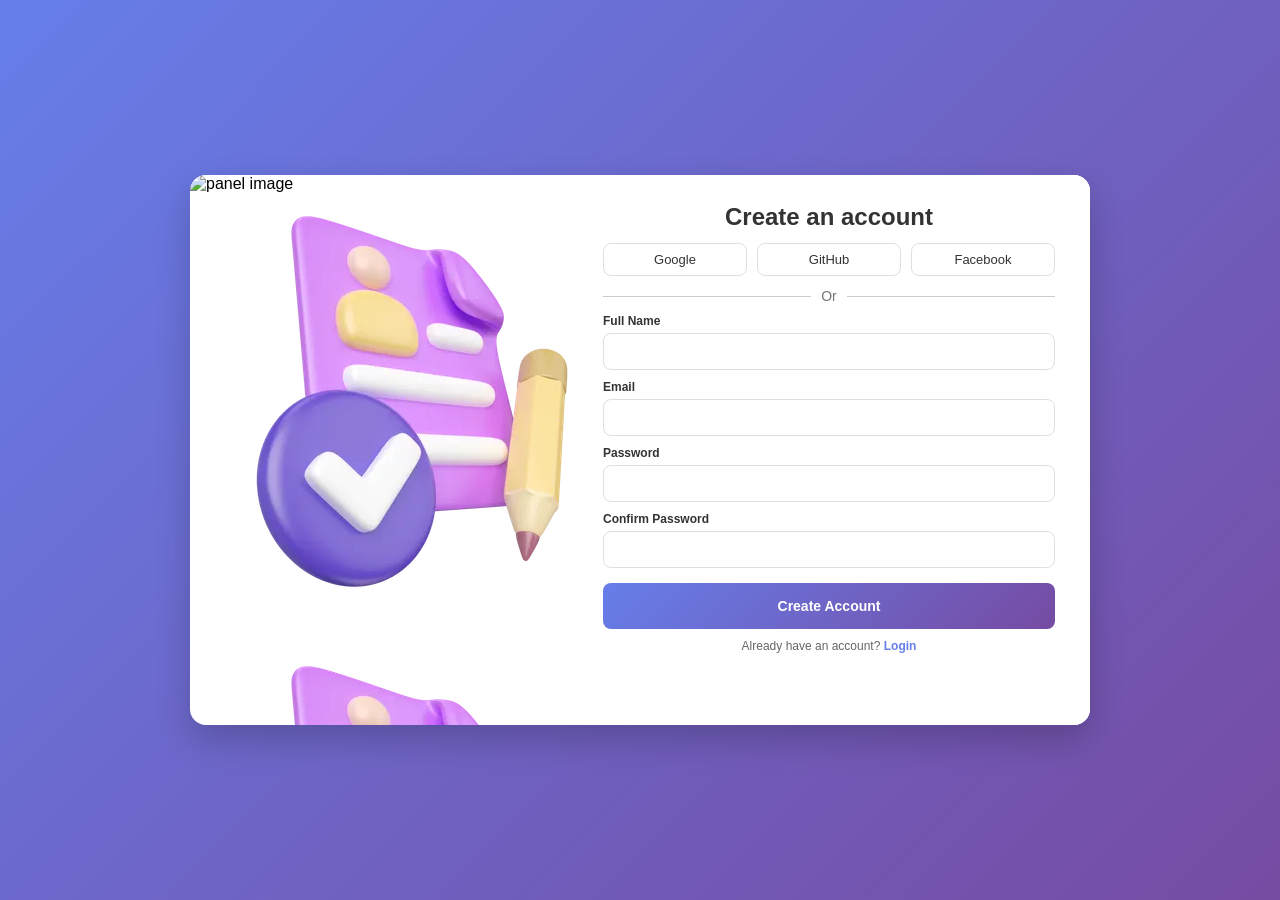
==== Frontend/index.html @ 5c31d9b6 "Register and login page" ====
<!doctype html>
<html lang="en">
  <head>
    <meta charset="UTF-8" />
    <meta name="viewport" content="width=device-width, initial-scale=1.0" />
    <title>Register</title>
    <link rel="stylesheet" href="css/login.css" />
    <link rel="stylesheet" href="css/register.css" />
    <script src="./js/api.js" defer></script>
    <script src="./js/dashboard.js" defer></script>
    <script src="./js/login.js" defer></script>
    <script src="./js/register.js" defer></script>
  </head>
  <body>
    <section class="container" id="container">
      <div class="form-container">

        <div class="form-image">
          <img class="panel-image" src="./image/3d-render-secure-login-password-illustration.jpg" alt="panel image"/>
        </div>
        <div class="register-page">
          <div class="register-heading">
            <h2>Create an account</h2>
          </div>
          <div class="browsers">
            <button class="google"><a href="/auth/google/">Google</a></button>
            <button class="github"><a href="/auth/github/">GitHub</a></button>
            <button class="facebook"><a href="/auth/facebook/">Facebook</a></button>
          </div>
          <div class="divider"><span>Or</span></div>
          <div class="register-form">
            <h5>Full Name</h5>
            <input type="text" class="btn" id="text-field" />
            <span class="error-msg" id="name-error"></span>
            <h5>Email</h5>
            <input type="email" class="btn" id="reg-email-field" />
            <span class="error-msg" id="reg-email-error"></span>
            <h5>Password</h5>
            <div class="password-box">
              <input type="password" class="btn" id="register-password" />
              <i class="eye-icon" data-lucide="eye"></i>
            </div>
            <span class="strength-label" id="strength-label"></span>
            <span class="error-msg" id="reg-password-error"></span>
            <h5>Confirm Password</h5>
            <div class="password-box confirm-password">
              <input type="password" class="btn" id="confirm-password" />
              <i class="eye-icon" data-lucide="eye"></i>
            </div>
            <span class="error-msg" id="confirm-error"></span>
            <button class="confirm-btn">Create Account</button>
            <span class="error-msg" id="register-general-error"></span>
          </div>
          <div class="social-media">
            <p>Already have an account? <a href="#" id="show-login">Login</a></p>
          </div>
        </div>

        <div class="login-page">
          <div class="login-heading">
            <h2>Login</h2>
          </div>
          <div class="login-form">
            <h5>Email</h5>
            <input type="email" class="btn" id="login-email-field" />
            <span class="error-msg" id="login-email-error"></span>
            <h5>Password</h5>
            <div class="password-box">
              <input type="password" class="btn" id="login-password" />
              <i class="eye-icon" data-lucide="eye"></i>
            </div>
            <span class="error-msg" id="login-password-error"></span>
            <a href="#">Forgot password?</a>
            <button class="confirm-btn">Login now</button>
            <span class="error-msg" id="login-general-error"></span>
            <span class="error-msg" id="login-rate-error"></span>
          </div>
          <div class="sign-up-btn">
            <p>Don't have an account? <a href="#" id="show-register">Sign up</a></p>
          </div>
        </div>

      </div>
    </section>
    <script src="https://unpkg.com/lucide@latest"></script>
    <script src="./js/main.js"></script>
    <script>lucide.createIcons();</script>
  </body>
</html>
---- Frontend/css/login.css ----
* {
  margin: 0;
  padding: 0;
  box-sizing: border-box;
}

body {
  font-family: "Segoe UI", Tahoma, Geneva, Verdana, sans-serif;
  background: linear-gradient(135deg, #667eea 0%, #764ba2 100%);
  height: 100vh;
  display: flex;
  align-items: center;
  justify-content: center;
  padding: 15px;
  overflow: hidden;
}

/* Container styles */
.container {
  width: 100%;
  max-width: 900px;
  margin: 0 auto;
}
.login-heading {
  display: flex;
  justify-content: center;
  align-items: center;
  padding-bottom: 15px;
  color: #333;
}

.form-container {
  background: white;
  border-radius: 16px;
  overflow: hidden;
  box-shadow: 0 15px 35px rgba(0, 0, 0, 0.2);
  display: flex;
  position: relative;
  position: relative;
  overflow: hidden;
  flex-wrap: wrap;
  max-height: 100vh;
  min-height: 550px;
  width: 900px;
}
.form-image {
  background-image: url("../image/5752019.webp");
}

.login-form p {
  color: #666;
  margin-bottom: 12px;
  font-size: 12px;
}

/* Login and sign in pages almashtirish  */

.login-page { 
  display: none;
  flex: 1;
  padding: 28px 35px;
  background: white;
  width: 450px;
  height: 450px;
  margin-top: 100px;
}

.login-page h5 {
  margin-bottom: 5px;
  color: #333;
  font-size: 12px;
  font-weight: 600;
}
.form-container {
  position: relative;
}

.login-mode .login-page {
  display: block;
}

.login-mode .register-page {
  display: none;
}
.login-form a {
  font-size: 12px;
}

/* Sign up button style  */
.sign-up-btn p {
  color: #666;
  font-size: 12px;
}
.sign-up-btn p a {
  color: #667eea;
  text-decoration: none;
  font-weight: 600;
  font-size: 12px;
}
.sign-up-btn p a:hover {
  text-decoration: underline;
}

/* password box style  */
.password-box {
  position: relative;
}

.password-box input{
  padding-right: 45px;
}
.eye-icon {
  position: absolute;
  right: 12px;
  top: 45%;
  transform: translateY(-50%);
  cursor: pointer;
  color: #777;
  width: 18px;
  height: 18px;
}
---- Frontend/css/register.css ----
.form-image {
    flex: 1;
    min-width: 200px;
    position: relative;
    overflow: hidden;
}

.form-image .panel-image {
    display: block;
    width: 100%;
    height: 100%;
    object-fit: cover;
}
/* Register Page Section */
.register-heading{
    display: flex;
    justify-content: center;
    align-items: center;
    padding-bottom: 12px;
    color: #333;
}
.register-page {
    flex: 1;
    padding: 28px 35px;
    background: white;
    width: 450px;
    height: 450px;
}

/* Browsers (Social buttons) */
.browsers {
    display: flex;
    gap: 10px;
    margin-bottom: 12px;
}

.browsers button {
    flex: 1;
    padding: 8px;
    border: 1px solid #e0e0e0;
    border-radius: 8px;
    background: white;
    cursor: pointer;
    transition: all 0.3s;
    font-weight: 500;
    font-size: 13px;
}

.browsers button a {
    text-decoration: none;
    color: #333;
    display: block;
}

.google:hover {
    border-color: #db4437;
    background: #fff5f5;
    transform: translateY(-1px);
}

.github:hover {
    border-color: #333;
    background: #f5f5f5;
    transform: translateY(-1px);
}

.facebook:hover {
    border-color: #1877f2;
    background: #f0f4ff;
    transform: translateY(-1px);
}

/* Line style  */
.divider {
    display: flex;
    align-items: center;
    gap: 10px;
    margin: 10px 0;
}

.divider::before,
.divider::after {
    content: "";
    flex: 1;
    height: 1px;
    background: #ccc;
}

.divider span {
    color: #777;
    font-size: 14px;
}

/* Register Form */
.register-form h5 {
    margin-bottom: 5px;
    color: #333;
    font-size: 12px;
    font-weight: 600;
}

.btn{
    width: 100%;
    padding: 10px;
    margin-bottom: 2px;
    border: 1px solid #e0e0e0;
    border-radius: 8px;
    font-size: 13px;
    transition: all 0.3s;
    outline: none;
}

.btn:focus {
    border-color: #667eea;
    box-shadow: 0 0 0 2px rgba(102,126,234,0.1);
}

.confirm-btn {
    width: 100%;
    padding: 15px;
    background: linear-gradient(135deg, #667eea 0%, #764ba2 100%);
    color: white;
    border: none;
    border-radius: 8px;
    font-size: 14px;
    font-weight: 600;
    cursor: pointer;
    transition: all 0.3s;
    margin-top: 5px;
    position: relative;
}

.confirm-btn::before {
    /* content: "Create Account"; */
    position: absolute;
    top: 50%;
    left: 50%;
    transform: translate(-50%, -50%);
    white-space: nowrap;
    font-size: 13px;
}

.confirm-btn:hover {
    transform: translateY(-1px);
    box-shadow: 0 3px 12px rgba(102,126,234,0.3);
}

/* Social Media Section */
.social-media {
    margin-top: 6px;
    text-align: center;
}

.social-media p {
    color: #666;
    margin-bottom: 16px;
    font-size: 12px;
}

.social-media p a {
    color: #667eea;
    text-decoration: none;
    font-weight: 600;
    font-size: 12px;
}

.social-media p a:hover {
    text-decoration: underline;
}

.social-media > a {
    display: inline-block;
    margin: 0 6px;
    text-decoration: none;
    color: #666;
    font-size: 12px;
    transition: all 0.3s;
    padding: 4px 10px;
    border-radius: 6px;
}

.social-media > a:hover {
    color: white;
    transform: translateY(-1px);
}
.social-media > a:nth-child(2):hover { 
    background: #1877f2; 
}
.social-media > a:nth-child(3):hover { 
    background: #1da1f2; 
}
.social-media > a:nth-child(4):hover {  
    background: #e4405f; 
}
.social-media > a:nth-child(5):hover { 
    background: #0077b5; 
}


/* page o'zgarishi style  */
/* Sliding panel */
 .form-image {
    position: absolute;
    width: 42%;
    height: 100%;
    top: 0;
    left: 0;
    z-index: 10;
}

/* Form yonlari */
.register-page,
.login-page {
  position: absolute;
  width: 58%;
  height: 100%;
  top: 0;
    left: 42%;
}

.register-page {
    left: 42%;
    display: block;
    pointer-events: all;
}

.login-page {
    left: 42%;
    display: none;
    pointer-events: none;
}

/* LOGIN MODE */
.login-mode .register-page {
    display: none;
    pointer-events: none;
}

.login-mode .login-page {
    display: block;
    pointer-events: all;
}



.error-msg {
  display: block;
  min-height: 4px;
  margin-bottom: 4px;
  color: #e53935;
  font-size: 12px;
  font-weight: 500;
}

/* Responsive */
@media (max-width: 768px) {
    body {
        padding: 10px;
    }
    
    .form-container {
        flex-direction: column;
    }
    
    .form-image {
        min-height: 100px;
    }
    
    .register-page {
        min-width: auto;
        padding: 20px 25px;
    }
    
    .browsers {
        flex-direction: column;
    }
}
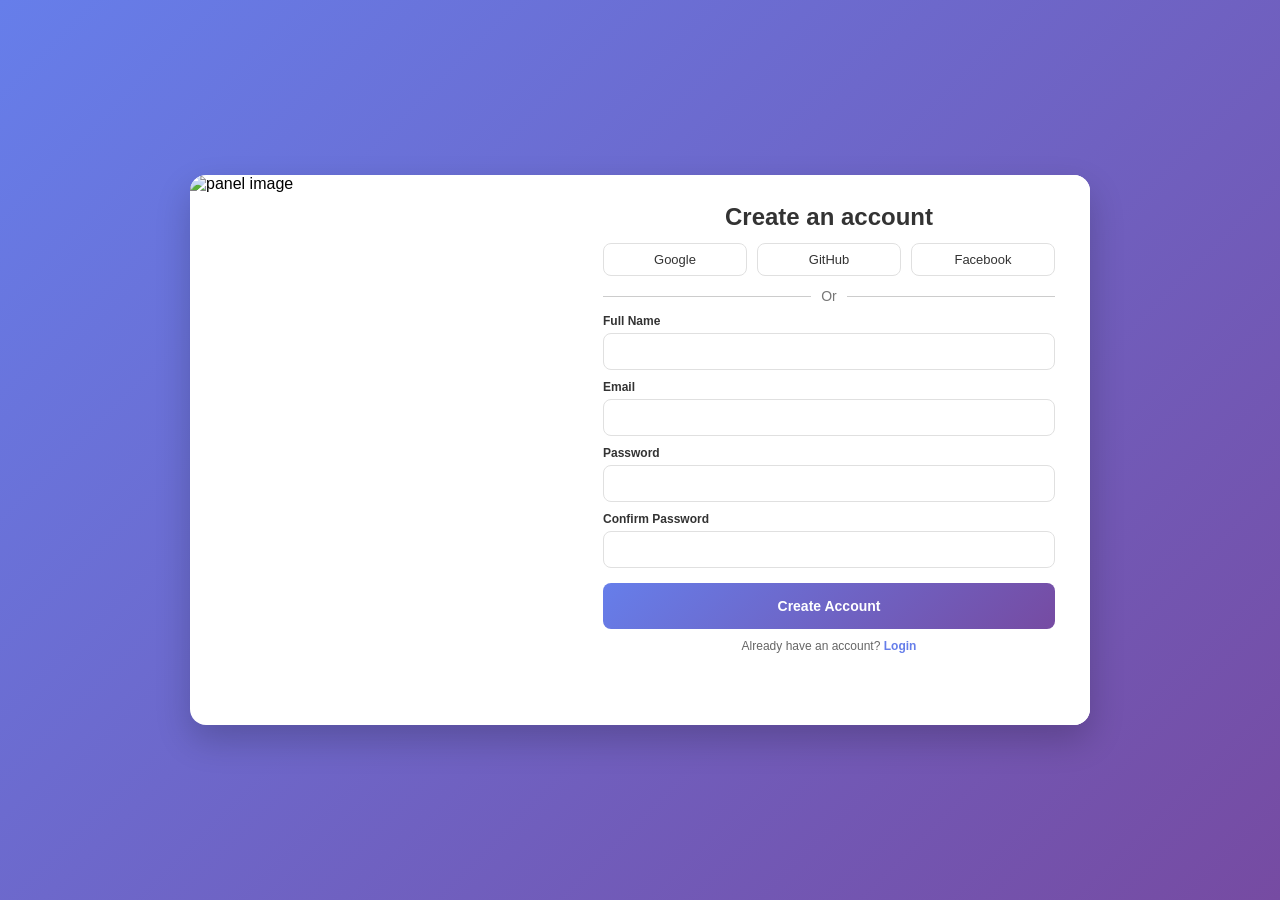
==== commit 7ba3c172: "Add backend validate function" ====
--- a/Frontend/index.html
+++ b/Frontend/index.html
@@ -7,9 +7,9 @@
     <link rel="stylesheet" href="css/login.css" />
     <link rel="stylesheet" href="css/register.css" />
     <script src="./js/api.js" defer></script>
+    <script src="./js/register.js" defer></script>
+    <script src="./js/login.js" defer></script>
     <script src="./js/dashboard.js" defer></script>
-    <script src="./js/login.js" defer></script>
-    <script src="./js/register.js" defer></script>
   </head>
   <body>
     <section class="container" id="container">
--- a/Frontend/css/login.css
+++ b/Frontend/css/login.css
@@ -42,9 +42,6 @@
   max-height: 100vh;
   min-height: 550px;
   width: 900px;
-}
-.form-image {
-  background-image: url("../image/5752019.webp");
 }
 
 .login-form p {
